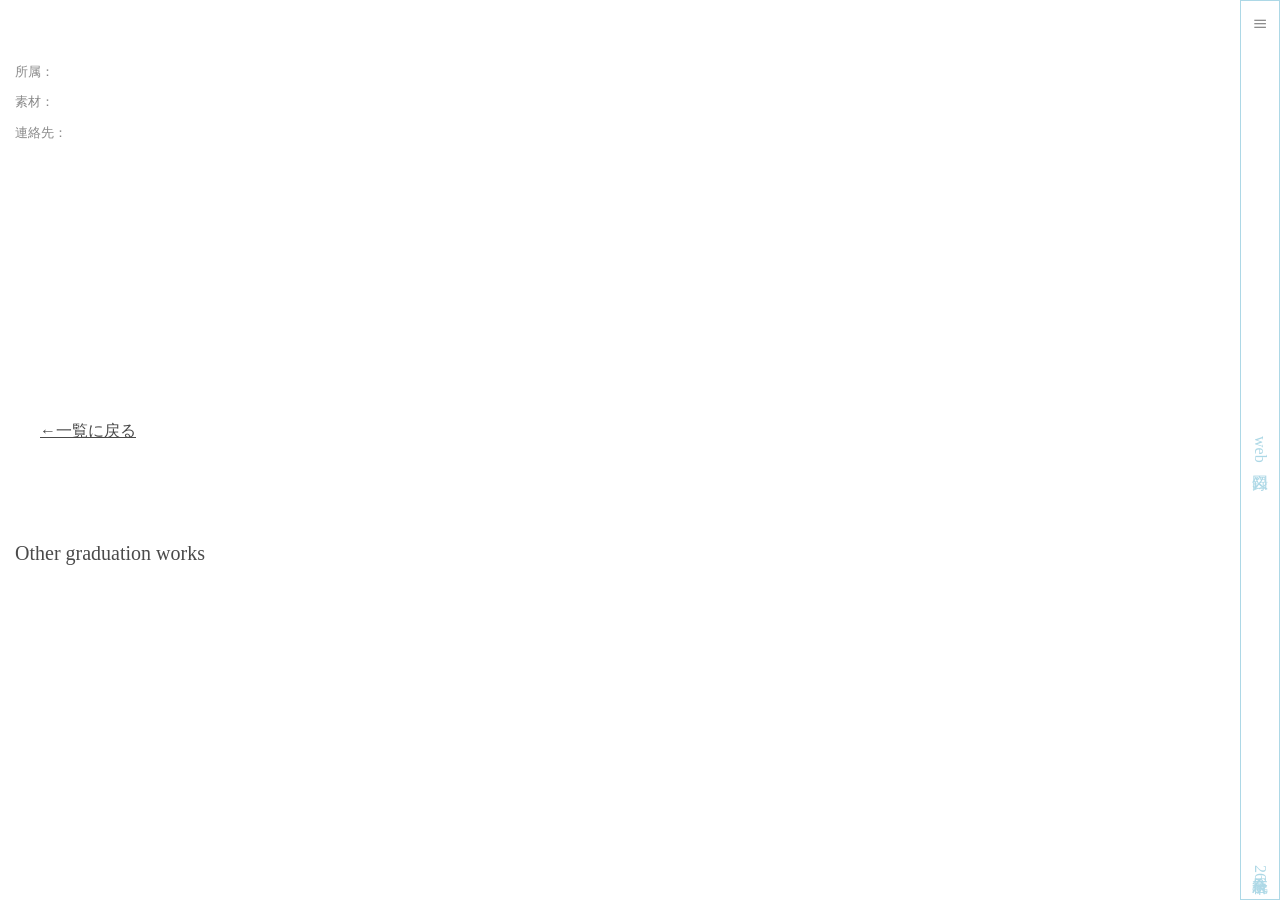
==== work.html @ fc5535fb "update after3/24meeting" ====
<!DOCTYPE html>
<html lang="ja">
<head>
    <meta charset="UTF-8">
    <meta name="viewport" content="width=device-width, initial-scale=1.0">
    <title>Prototype / each work / 統合デザイン学科卒業・修了制作展2026 / web図録</title>
    <link rel="stylesheet" href="common.css">
    <link rel="stylesheet" href="work.css">


</head>

<body>


<!---->

<div class="app-container">
  <main class="main-window">
    <div class="content-wrapper">
    <div id="main-visual" class="full-width-image"></div>

    <section class="work-info-block">
      <div id="work-title"></div>
      <div id="work-designer"></div>
      
      <div id="work-concept"></div>
      
      <div class="meta-info">
        <div class="meta-row">
          <span class="meta-label">所属：</span>
          <span id="work-project" class="meta-content"></span>
        </div>
  
        <div class="meta-row">
          <span class="meta-label">素材：</span>
          <span id="work-materials" class="meta-content"></span>
        </div>

        <div id="work-contact-area" class="meta-row">
          <span class="meta-label">連絡先：</span>
          <span id="work-contact" class="meta-content"></span>
        </div>
      </div>
    </section>

    <div id="sub-images" class="sub-image-list"></div>
  </div>

  <div style="height: 200px;"></div>

  <div class="return-to-Top"><a href="index.html">←一覧に戻る</a></div>

  <div style="height: 100px;"></div>

  <section class="recommend-section">
    <div class="recommend-list-title">Other graduation works</div>
    <div id="recommend-list" class="work-grid"></div>
  </section>

  

        <div style="height: 400px;"></div> <!--（スクロール確認用のダミー余白）-->

  </main>




  

<nav class="side-bar" id="side-bar">
    <div class="fixed-labels">
      <div class="bar-icon"  id="menu-icon-toggle"><span>≡</span></div>
      <div class="bar-mid"><span class="vertical-text">web図録</span></div>
      <div class="bar-low"><span class="vertical-text">統合卒展26</span></div>
    </div>


<!--左揃えしたいグループを一塊=wrapperにしていき、その中で左揃えにする-->
  <div class="menu-content" id="menu-content">
      <div class="menu-links-wrapper">
        <div class="menu-links">
          <div><a href="index.html" class="linktoTop">web図録トップ</a></div>
          <div><a class="linktoCredit">クレジット</a></div>
          <div><a href="https://integrated.jp/gw26/" class="linktoExhibitionsite">当日のサイト</a></div>
          <div class="sns-links">
            <span><a href="https://www.instagram.com/integrated_gw">Instagram</a></span>
            <span><a href="https://x.com/integrated_gw">X</a></span>
          </div>
        </div>
      </div>

    <div class="exhibition-title">
      <div class="title-jp">
        多摩美術大学<br>
        統合デザイン学科<br>
        卒業・修了制作展 2026
      </div>
      <div class="title-en">
        Tama Art University<br>
        Department of Integrated Design<br>
        Graduation Show 2026
      </div>
    </div>

  <p class="gimmick-info">（つぶつぶをクリックしてみてください。）</p>
  </div>

</nav>



</div>



<script src="common.js"></script>
<script src="work.js"></script>

</body>

</html>
---- common.css ----
html, body {
  width: 100%;
  height: 100%;
  margin: 0;
  padding: 0;
  overflow-x: hidden; /* 横方向のはみ出しを隠す */
  /*position: fixed;*/    /* iPhoneでの「引っ張り更新」などの余計な動きを止める（任意） */
  font-family: "Times","Yu Gothic","游ゴシック",serif;
}


/* 画面全体の器 */
.app-container {
  display: flex;         /* 横並びにする */
  width: 100vw;          /* 画面の横幅いっぱい */
  height: 100vh;         /* 画面の縦幅いっぱい（ここが重要！） */
  overflow: hidden;      /* 画面全体がガタガタ動くのを防ぐ */
}

/* 左側のメイン窓 */
.main-window {
  position: relative;
  padding-top: 0;
  margin-top: 0;
  /*width: calc(100vw - 40px); /*サイドバーの幅を変えたらここも買えること*/
  flex: 1; /* 残りの幅を全て使用する指示 */
  height: 100%;          /* 親（container）と同じ高さにする */
  overflow-y: auto;      /* 中身が溢れたら、この窓の中だけでスクロールさせる */
  overflow-x: hidden;
  z-index: 1;         /* サイドバーより低い数字 */
  -webkit-overflow-scrolling: touch; /* iPhoneでヌルヌル動かすための設定 */
  background-color: #fff;

  /* --- スクロールバーを隠す設定 --- */
  -ms-overflow-style: none;    /* IE, Edge用 */
  scrollbar-width: none;       /* Firefox用 */
}

/* Chrome, Safari, iPhone用 */
.main-window::-webkit-scrollbar {
  display: none;
}




/* メインコンテンツ：バーの幅(40px)分だけ右を空ける */
.sidebar-underrayer{
  padding-right: 40px; 
  box-sizing: border-box;
}

/* 右側のサイドバー */
/* 3/24を受けて、サイドバーについて、メニューを開いていない時はサイドバーのエリア越しに背後をスクロールできるようにする */
.side-bar {
  width: 40px;
  height: 100dvh;  /* safariでは下にあるUIで文字が隠れたりするので、動的ビューポートの高さ(dynamic viewport height)を指定 */
  right: 0;
  top: 0;
  background-color: transparent;
  box-shadow: none;
  /*flex-shrink: 0;        /* 画面が狭くなってもバーが潰れないようにする */

  cursor: pointer;
  position: fixed;
  display: flex;
  align-items: center;
  justify-content: center;
  z-index: 700;

  pointer-events: none; /* サイドバーの初期状態を、指が通り抜ける設定にするため、autoではなくnoneへ */
  touch-action: none; /* このエリアでのスクロールをブラウザに無視させる */

  box-sizing: border-box; /* paddingを幅に含める */
  padding: 20px;
  /*transition: width 0.4s ease;*/
}
.side-bar.is-open {
  width: 100vw;
  background-color: #fff;
  box-shadow: inset 0 0 0 3px #add8e6;
  padding-right: 40px; /* 右側のバーの幅分、内側に押し戻す */
  pointer-events: auto; /* 開いているときは操作可能にするため追加 */
  overflow-y: auto;
}
.side-bar.is-open .fixed-labels {
  background-color: transparent;
  box-shadow: none;
}

/* 縦書きテキスト */
.vertical-text {
  writing-mode: vertical-rl;
  color: #add8e6;
  font-family: "Times","Yu Mincho","游明朝体",serif;
  white-space: nowrap;   /* 改行を防ぐ */

  /* spanを「箱」として認識させ、中の文字を中央へ */
  display: inline-flex;
  align-items: center;
  justify-content: center;
  
  line-height: 1.2em;
  text-align: center;
  margin: 0;
  padding: 0;
  width: 1em;
  margin: 0 0 0 0;

  /* 閉じていても、文字やアイコンは触れるようにする */
  pointer-events: auto;
  touch-action: auto;
  cursor: pointer;
}
.fixed-labels{
  position: absolute;
  top: 0;
  right: 0;
  width: 40px;
  height: 100%;
  z-index: 20;

  display: flex;
  flex-direction: column; /*中身を縦に並べる*/
  justify-content: space-between; /*最初と最後を端っこに配置し、残りをその中央に配置=上中下に均等にばらけさせる*/
  align-items: center; /*横方向(幅の中央)に揃える*/
  box-sizing: border-box;
  pointer-events: none;
  padding: 10px 0 calc(15px + env(safe-area-inset-bottom)) 0;

  box-shadow: inset 0 0 0 1px #add8e6;  /* イラレの「線の位置：内側」と同じ挙動。4つ目の数値は線の広がりを指定 */
  background-color: #fff; /* 閉じている時の白い帯 */
}
/* メニュー画面の時のみ、サイドバー横幅分を引くのではなく画面全体を用いて文字情報を配置 */
/* flexboxは、どれかを基準にして他を順番に選ぶというときに使いやすい 
menu-contentが上端からどのくらいとか、SNSリンクとタイトルの間の距離はこのくらいとか指定してないのに空いているとき、flexboxの自動計算で決まっている。
align-itemsは左右、justfy-contentが上下*/
.menu-content {
  display: none;
  flex-direction: column;
  align-items: center;    /* 基本は全体を中央に寄せる */
  justify-content: center;
  
  width: 100vw; /*画面全体を使用に変更*/ /*calc(100% - 40px); /* 右側の40px（バーの文字分）を除いたエリアで中央に */
  height: 100vh;
  pointer-events: auto;
  font-family: "Times","Yu Gothic","游ゴシック",serif;
  box-sizing: border-box;
  position: relative;
  /*color: #0787ff; /* color: #4b4b4b; */
}
/* 開いた時だけ中身を出す */
.side-bar.is-open .menu-content {
  display: flex;
  flex-direction: column;
}
#menu-icon-toggle{
  color: #888;
  font-size: 25px;
  pointer-events: auto;
  cursor: pointer;
  z-index: 20;
  /*padding: 1px 0 0 0;*/

  /* 閉じていても、文字やアイコンは触れるようにする */
  pointer-events: auto;
  cursor: pointer;
  touch-action: auto;
}





.menu-links {
  display: flex;
  flex-direction: column;
  align-items: flex-start; /* 塊の中では左揃え */
  width: fit-content;      /* 中身の幅に合わせる */
  margin-bottom: 50px;     /* 下の展示和英タイトルとの余白 */
  line-height: 40px;
}
.menu-links a {
  text-decoration: under-line;
  color: #4a4a4a;
  text-align: left;
}
.menu-links-wrapper {
  display: flex;
  flex-direction: column;
  align-items: flex-start; /* ブロックの中のみ左揃え */
  width: fit-content;      /* 中身の幅に合わせる */
  margin-bottom: 80px;
}
.sns-links {
  display: flex;
  font-family: "Times";
  margin-top: 30px;
  gap: 30px;
  color: #4a4a4a;
}

.exhibition-title {
  display: flex;
  flex-direction: row;
  justify-content: center;
  align-items: flex-start;
  width: 100%;
  font-size: 12px;
  line-height: 1.5;
  white-space: nowrap;
  color: #4a4a4a; /* color: #4b4b4b;#0787ff; */
}
.title-jp{
  text-align: left;       /* ブロック内は左揃え */
  margin-right: 30px;     /* 和英タイトルの間の距離 */
}
.title-en {
  text-align: left;
}

.gimmick-info {
  position: absolute;
  bottom: max(70px, env(safe-area-inset-bottom));  left: 50%;
  transform: translateX(-50%);

  text-align: center;
  font-size: 12px;
  color: #888;
  width: 100%;
  white-space: nowrap;
}




/* iPhoneのタップハイライトを消す */
* {
  -webkit-tap-highlight-color: transparent;
}





/* 追加：各ブロック（タグ・題字・作品）を包む袋 */
.content-wrapper {
  display: flex;
  flex-direction: column; /* 中身を縦に並べる */
  align-items: flex-start; /* 中身を左寄せにする */
  width: 100%;
  padding-right: 40px;
  box-sizing: border-box; /* パディングを幅に含める */
}









/* 作品一覧用 */

/* 作品ひとつひとつの塊 */
.work-item {
  width: 100%;
  margin-bottom: 20px; /* 作品同士の縦の間隔 */
}

/* サムネイル画像 */
.work-thumbnail img {
  width: 100%;
  height: auto;
  display: block;
  /* 画像の下に隙間ができないように */
}

/* 作品名と作者名のエリア */
.work-info {
  margin-top: 7px; /* 作品名と画像の間を詰めたい場合はここ */
  display: flex;
  gap: 20px; /* 作品名と作者名の間の隙間 */
  font-size: 14px;
  color: #4a4a4a;
  padding: 0 5px; /* 少しだけ内側に寄せる */
  font-family: "Yu Gothic","游ゴシック",sans-serif;
}

.work-designer {
  color: #4a4a4a;
}

/* 画像が読み込まれるまでの背景（オプション） */
.work-thumbnail {
  background-color: #f9f9f9;
}





/* リンクの初期デザインを打ち消す */
.work-item-link {
  text-decoration: none; /* 下線を消す */
  color: inherit;        /* 文字色を親要素(黒)から引き継ぐ */
  display: block;        /* ブロック全体をクリック可能にする */
  width: 100%;
}

/* iPhoneでタップした時に少し反応させる（任意） */
.work-item-link:active {
  opacity: 0.7;
}
---- work.css ----
/* 画像は左右余白なし */
.full-width-image img,
.sub-image-item img {
  width: 100%;
  display: block;
  height: auto;
}

/* 文字情報ブロックだけ左右に余白 */
.work-info-block {
  padding: 0 15px;
}

#work-title{
    font-family: "Times","游明朝体","Yu Mincho",sans-serif;
    font-size: 25px;
    color: #4a4a4a;
    margin-top: 20px;
}
#work-designer{
    font-family: "Yu Gothic","游ゴシック",sans-serif;
    font-size: 17px;
    color: #4a4a4a;
    margin: 10px 0 60px 0;
}
#work-concept{
    font-family: "Yu Gothic","游ゴシック",sans-serif;
    color: #4a4a4a;
    font-size: 13px;
    margin-top: 0px;
    line-height: 1.8;
    /*font-size: 0.95rem;*/
    white-space: pre-wrap; /* 改行を反映させる */
}
.meta-info {
  font-family: "Yu Gothic","游ゴシック",sans-serif;
  display: flex;
  flex-direction: column; /* 項目を縦に並べる */
  margin: 30px 0 70px 0;
  font-size: 13px;
  line-height: 1.8;
  color: #888;
}
#work-contact a {
  color: inherit; /* 親要素（黒など）の文字色を引き継ぐ */
  text-decoration: underline; /* アンダーラインはつける */
}
/* 訪問済み（紫）やホバー時の色変化を無効化 */
#work-contact a:visited {
  color: inherit;
}

/* 各行の設定 */
.meta-row {
  display: flex;
  align-items: flex-start; /* 上揃え */
  margin-bottom: 7px;      /* 行間の微調整 */
}

/* 「素材：」などのラベル部分 */
.meta-label {
  flex-shrink: 0;   /* ラベルが横に潰れないように固定 */
  /*width: 5em;       /* これをつけると、：以降の項目の最初が全部の項目で揃う*/
  white-space: nowrap;
}

/* 内容部分（改行されてもラベルの下に回り込まない） */
.meta-content {
  flex-grow: 1;
  word-break: break-all; /* 長い単語でも枠内で改行させる */
}

#work-contact a {
  color: inherit;
  text-decoration: underline;
}






/* サブ画像同士の間隔 */
.sub-image-list {
  display: flex;
  flex-direction: column;
  gap: 20px; /* 画像と画像の隙間 */
}

/* 動画・画像のラッパー */
.content-item {
  width: 100%;
}

/* 動画（iframe）のレスポンシブ対応 */
.video-item iframe {
  width: 100%;
  aspect-ratio: 16 / 9;
  border: none;
  display: block;
}

/* 画像の微調整（既存のものを整理） */
.sub-image-item img {
  width: 100%;
  display: block;
  height: auto;
}






.return-to-Top, .recommend-list-title{
  font-family: "Times","Yu Gothic","游ゴシック";
  color: #4a4a4a;
}
.return-to-Top{
  padding: 0 40px;
}
.return-to-Top a{
  color:#4a4a4a;
}
.recommend-list-title{
  margin-bottom: 30px;
  padding: 0 15px;
  font-size: 20px;
}


/* レコメンドで、作者名の右にできるレコメンド理由 */
/* レコメンド理由のエリア */
.rec-reason{
  margin-top: 4px;   /* 作者名との間隔 */
  font-size: 13px;   /* かなり小さめにして補足情報感を出す */
  color: #888;       /* 作者名(#666)よりさらに薄いグレー */
}

/* 作品ごとの間(一覧とは距離を変えている) */
.work-grid {
  display: flex;
  flex-direction: column;
  gap: 10px;
  font-family: "Yu Gothic","游ゴシック",sans-serif;
}
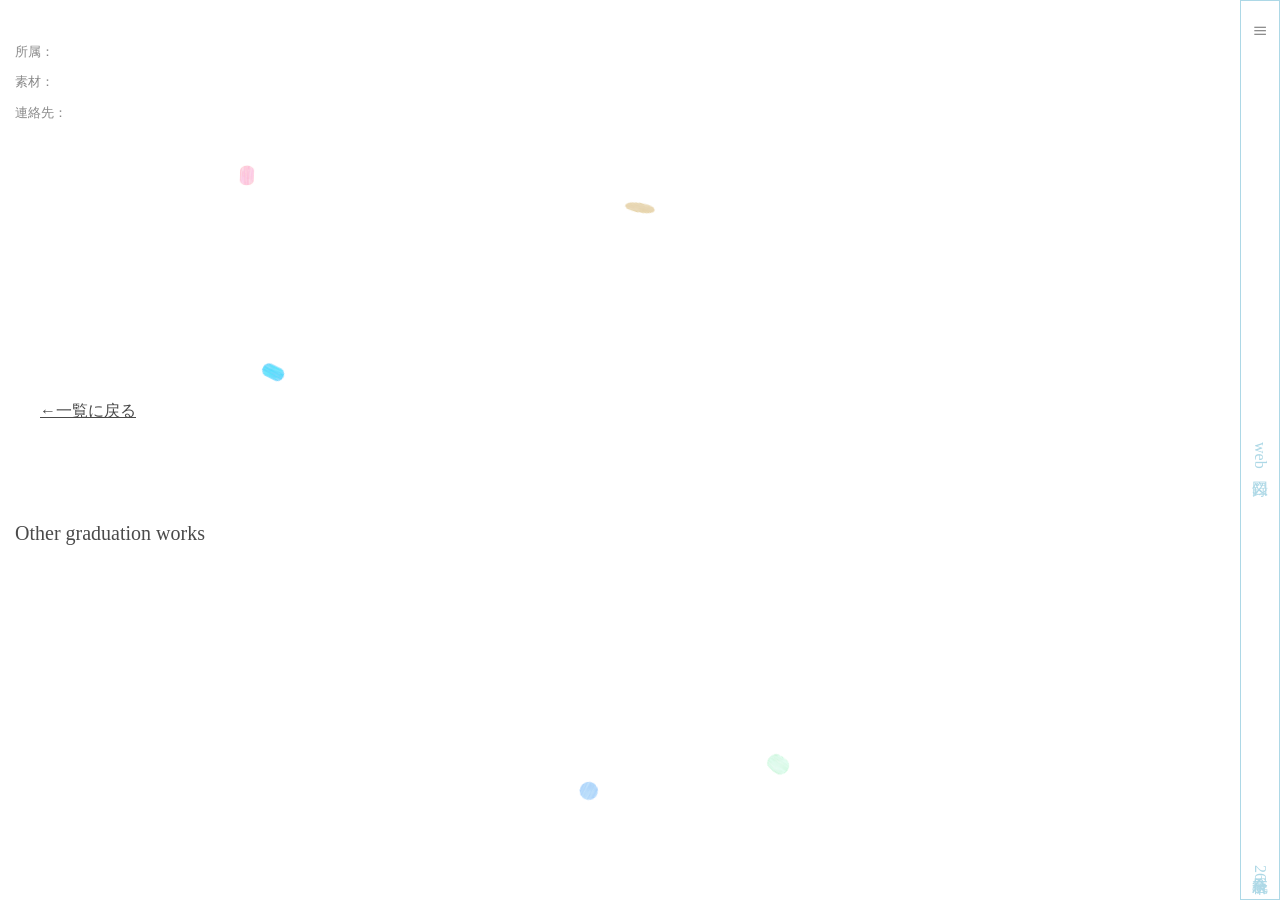
==== commit 5f9a87e3: "つぶつぶクリックギミックの追加をしました！" ====
--- a/work.html
+++ b/work.html
@@ -6,6 +6,7 @@
     <title>Prototype / each work / 統合デザイン学科卒業・修了制作展2026 / web図録</title>
     <link rel="stylesheet" href="common.css">
     <link rel="stylesheet" href="work.css">
+    <link rel="stylesheet" href="tubu-float.css">
 
 
 </head>
@@ -45,7 +46,7 @@
     </section>
 
     <div id="sub-images" class="sub-image-list"></div>
-  </div>
+
 
   <div style="height: 200px;"></div>
 
@@ -58,10 +59,13 @@
     <div id="recommend-list" class="work-grid"></div>
   </section>
 
+
+  <div style="height: 400px;"></div> <!--（スクロール確認用のダミー余白）-->
+
+  </div>
   
 
-        <div style="height: 400px;"></div> <!--（スクロール確認用のダミー余白）-->
-
+  
   </main>
 
 
@@ -73,7 +77,7 @@
     <div class="fixed-labels">
       <div class="bar-icon"  id="menu-icon-toggle"><span>≡</span></div>
       <div class="bar-mid"><span class="vertical-text">web図録</span></div>
-      <div class="bar-low"><span class="vertical-text">統合卒展26</span></div>
+      <div class="bar-low"><a href="index.html" class="vertical-text link-to-Top"><span class="vertical-text">統合卒展26</span></a></div>
     </div>
 
 
@@ -115,8 +119,11 @@
 
 
 
+<div id="tubu-stage" aria-hidden="true"></div>
+
 <script src="common.js"></script>
 <script src="work.js"></script>
+<script src="tubu-float.js"></script>
 
 </body>
 
--- a/common.css
+++ b/common.css
@@ -7,7 +7,7 @@
   padding: 0;
   overflow-x: hidden; /* 横方向のはみ出しを隠す */
   /*position: fixed;*/    /* iPhoneでの「引っ張り更新」などの余計な動きを止める（任意） */
-  font-family: "Times","Yu Gothic","游ゴシック",serif;
+  font-family: "Times","Times New Roman","游ゴシック","游ゴシック体","Yu Gothic","YuGothic",serif;
 }
 
 
@@ -46,11 +46,6 @@
 
 
 
-/* メインコンテンツ：バーの幅(40px)分だけ右を空ける */
-.sidebar-underrayer{
-  padding-right: 40px; 
-  box-sizing: border-box;
-}
 
 /* 右側のサイドバー */
 /* 3/24を受けて、サイドバーについて、メニューを開いていない時はサイドバーのエリア越しに背後をスクロールできるようにする */
@@ -63,7 +58,6 @@
   box-shadow: none;
   /*flex-shrink: 0;        /* 画面が狭くなってもバーが潰れないようにする */
 
-  cursor: pointer;
   position: fixed;
   display: flex;
   align-items: center;
@@ -74,14 +68,13 @@
   touch-action: none; /* このエリアでのスクロールをブラウザに無視させる */
 
   box-sizing: border-box; /* paddingを幅に含める */
-  padding: 20px;
   /*transition: width 0.4s ease;*/
 }
 .side-bar.is-open {
   width: 100vw;
   background-color: #fff;
   box-shadow: inset 0 0 0 3px #add8e6;
-  padding-right: 40px; /* 右側のバーの幅分、内側に押し戻す */
+  /*padding-right: 40px; /* 右側のバーの幅分、内側に押し戻す */
   pointer-events: auto; /* 開いているときは操作可能にするため追加 */
   overflow-y: auto;
 }
@@ -94,7 +87,7 @@
 .vertical-text {
   writing-mode: vertical-rl;
   color: #add8e6;
-  font-family: "Times","Yu Mincho","游明朝体",serif;
+  font-family: "Times","Times New Roman","游明朝体","游明朝","Yu Mincho","YuMincho",serif;
   white-space: nowrap;   /* 改行を防ぐ */
 
   /* spanを「箱」として認識させ、中の文字を中央へ */
@@ -107,7 +100,8 @@
   margin: 0;
   padding: 0;
   width: 1em;
-  margin: 0 0 0 0;
+  margin: 0 0;
+  text-decoration: none;
 
   /* 閉じていても、文字やアイコンは触れるようにする */
   pointer-events: auto;
@@ -138,18 +132,19 @@
 menu-contentが上端からどのくらいとか、SNSリンクとタイトルの間の距離はこのくらいとか指定してないのに空いているとき、flexboxの自動計算で決まっている。
 align-itemsは左右、justfy-contentが上下*/
 .menu-content {
+  width: 100vw; /*画面全体を使用に変更*/ /*calc(100% - 40px); /* 右側の40px（バーの文字分）を除いたエリアで中央に */
+  height: 100dvh;
+  
   display: none;
   flex-direction: column;
   align-items: center;    /* 基本は全体を中央に寄せる */
   justify-content: center;
   
-  width: 100vw; /*画面全体を使用に変更*/ /*calc(100% - 40px); /* 右側の40px（バーの文字分）を除いたエリアで中央に */
-  height: 100vh;
   pointer-events: auto;
-  font-family: "Times","Yu Gothic","游ゴシック",serif;
+  font-family: "Times","Times New Roman","游ゴシック","游ゴシック体","Yu Gothic","YuGothic",sans-serif;
   box-sizing: border-box;
   position: relative;
-  /*color: #0787ff; /* color: #4b4b4b; */
+  padding: 0 40px; /* 左右に40pxずつのマージンを設けて中央揃えを維持し、右端の固定テキストとの衝突を回避 */
 }
 /* 開いた時だけ中身を出す */
 .side-bar.is-open .menu-content {
@@ -159,17 +154,35 @@
 #menu-icon-toggle{
   color: #888;
   font-size: 25px;
-  pointer-events: auto;
-  cursor: pointer;
-  z-index: 20;
-  /*padding: 1px 0 0 0;*/
+  z-index: 900;
+  position: relative;
 
   /* 閉じていても、文字やアイコンは触れるようにする */
   pointer-events: auto;
   cursor: pointer;
   touch-action: auto;
-}
-
+
+  display: flex;           /* 中の ≡ や × を中央に寄せる */
+  align-items: center;     /* 垂直方向中央 */
+  justify-content: center; /* 水平方向中央 */
+
+  width: 40px;             /* バーの幅に合わせる */
+  height: 40px;            /* ≡,×ともに40pxの中に収める */
+  
+  font-size: 25px;         /* 記号の大きさ */
+  line-height: 1;          /* 行間の影響を排除 */
+}
+/* 下2つはサイドバー内の統合卒展26というトップへのリンクに関するもの */
+.link-to-top {
+  text-decoration: none;
+  color: #add8e6; /* 他の文字と色を合わせる */
+  display: block;
+  width: 100%;
+  height: 100%;
+}
+.link-to-top:hover {
+  opacity: 0.7;
+}
 
 
 
@@ -181,6 +194,7 @@
   width: fit-content;      /* 中身の幅に合わせる */
   margin-bottom: 50px;     /* 下の展示和英タイトルとの余白 */
   line-height: 40px;
+  font-family: "Times","Times New Roman","游明朝体","游明朝","Yu Mincho","YuMincho",serif;
 }
 .menu-links a {
   text-decoration: under-line;
@@ -196,7 +210,7 @@
 }
 .sns-links {
   display: flex;
-  font-family: "Times";
+  font-family: "Times","Times New Roman";
   margin-top: 30px;
   gap: 30px;
   color: #4a4a4a;
@@ -281,18 +295,16 @@
 
 /* 作品名と作者名のエリア */
 .work-info {
-  margin-top: 7px; /* 作品名と画像の間を詰めたい場合はここ */
+  margin-top: 7px; /* 作品名と画像の間の距離 */
+  margin-left: 4px;
   display: flex;
   gap: 20px; /* 作品名と作者名の間の隙間 */
   font-size: 14px;
   color: #4a4a4a;
   padding: 0 5px; /* 少しだけ内側に寄せる */
-  font-family: "Yu Gothic","游ゴシック",sans-serif;
-}
-
-.work-designer {
-  color: #4a4a4a;
-}
+  font-family: "游ゴシック","游ゴシック体","Yu Gothic","YuGothic",sans-serif;
+}
+
 
 /* 画像が読み込まれるまでの背景（オプション） */
 .work-thumbnail {
--- a/work.css
+++ b/work.css
@@ -12,31 +12,32 @@
 }
 
 #work-title{
-    font-family: "Times","游明朝体","Yu Mincho",sans-serif;
+    font-family: "Times","Times New Roman","游明朝体","游明朝","Yu Mincho","YuMincho",serif;
     font-size: 25px;
     color: #4a4a4a;
     margin-top: 20px;
 }
 #work-designer{
-    font-family: "Yu Gothic","游ゴシック",sans-serif;
+    font-family: "游ゴシック","游ゴシック体","Yu Gothic","YuGothic",sans-serif;
     font-size: 17px;
     color: #4a4a4a;
-    margin: 10px 0 60px 0;
+    margin: 10px 0 40px 0;
 }
 #work-concept{
-    font-family: "Yu Gothic","游ゴシック",sans-serif;
+    font-family: "游ゴシック","游ゴシック体","Yu Gothic","YuGothic",sans-serif;
     color: #4a4a4a;
     font-size: 13px;
     margin-top: 0px;
     line-height: 1.8;
     /*font-size: 0.95rem;*/
     white-space: pre-wrap; /* 改行を反映させる */
+    max-width: 270px;     /* 箱組みのために横幅制限 */
 }
 .meta-info {
-  font-family: "Yu Gothic","游ゴシック",sans-serif;
+  font-family: "游ゴシック","游ゴシック体","Yu Gothic","YuGothic",sans-serif;
   display: flex;
   flex-direction: column; /* 項目を縦に並べる */
-  margin: 30px 0 70px 0;
+  margin: 20px 0 70px 0;
   font-size: 13px;
   line-height: 1.8;
   color: #888;
@@ -75,6 +76,17 @@
   text-decoration: underline;
 }
 
+/* 所属と素材名のハッシュタグのcss */
+.tag-link {
+  color: #888;
+  text-decoration: none;
+  display: inline-block;
+}
+.tag-link:hover {
+  text-decoration: underline;
+  color: magenta;
+  opacity: 0.8;
+}
 
 
 
@@ -113,7 +125,7 @@
 
 
 .return-to-Top, .recommend-list-title{
-  font-family: "Times","Yu Gothic","游ゴシック";
+  font-family: "Times","Times New Roman","游ゴシック","游ゴシック体","Yu Gothic","YuGothic";
   color: #4a4a4a;
 }
 .return-to-Top{
@@ -142,7 +154,7 @@
   display: flex;
   flex-direction: column;
   gap: 10px;
-  font-family: "Yu Gothic","游ゴシック",sans-serif;
+  font-family: "游ゴシック","游ゴシック体","Yu Gothic","YuGothic",sans-serif;
 }
 
 
--- a/tubu-float.css
+++ b/tubu-float.css
@@ -0,0 +1,78 @@
+#tubu-stage {
+  position: fixed;
+  inset: 0;
+  overflow: hidden;
+  pointer-events: none;
+  /* デフォルトはメニューより下 */
+  z-index: 0;
+}
+
+#tubu-stage.menu-open {
+  /* メニューが開いた時だけ手前に表示 */
+  z-index: 720;
+}
+
+/* 通常時は粒が「画像等の後ろ」になるように、main-windowの背景を透過して下に描画できる状態にする */
+html,
+body {
+  background-color: #fff;
+}
+
+.main-window {
+  background-color: transparent;
+}
+
+.tubu-floater {
+  position: absolute;
+  width: 30px;
+  height: 30px;
+  user-select: none;
+  cursor: pointer;
+  will-change: left, top, transform, filter;
+  transform: rotate(var(--rot));
+  /* クリックはJSの座標判定で行う（メニューのクリック優先のため） */
+  pointer-events: none;
+}
+
+.tubu-floater img {
+  width: 100%;
+  height: 100%;
+  object-fit: contain;
+  display: block;
+  pointer-events: none;
+}
+
+@keyframes tubu-burst-out {
+  0% {
+    opacity: 0;
+    transform: translate(0, 0) scale(0.15) rotate(var(--rot));
+  }
+  65% {
+    opacity: 1;
+    transform: translate(var(--bx), var(--by)) scale(1.18) rotate(var(--rot));
+  }
+  100% {
+    opacity: 1;
+    transform: translate(var(--bx), var(--by)) scale(1) rotate(var(--rot));
+  }
+}
+
+@keyframes tubu-shimmer {
+  0% {
+    filter: brightness(1);
+  }
+  35% {
+    filter: brightness(2.4) saturate(0.25);
+  }
+  100% {
+    filter: brightness(1);
+  }
+}
+
+.tubu-floater.spawning {
+  animation: tubu-burst-out 0.45s cubic-bezier(0.22, 1, 0.36, 1) forwards;
+}
+
+.tubu-floater.shimmering {
+  animation: tubu-shimmer var(--shimmer-dur) ease-out forwards;
+}
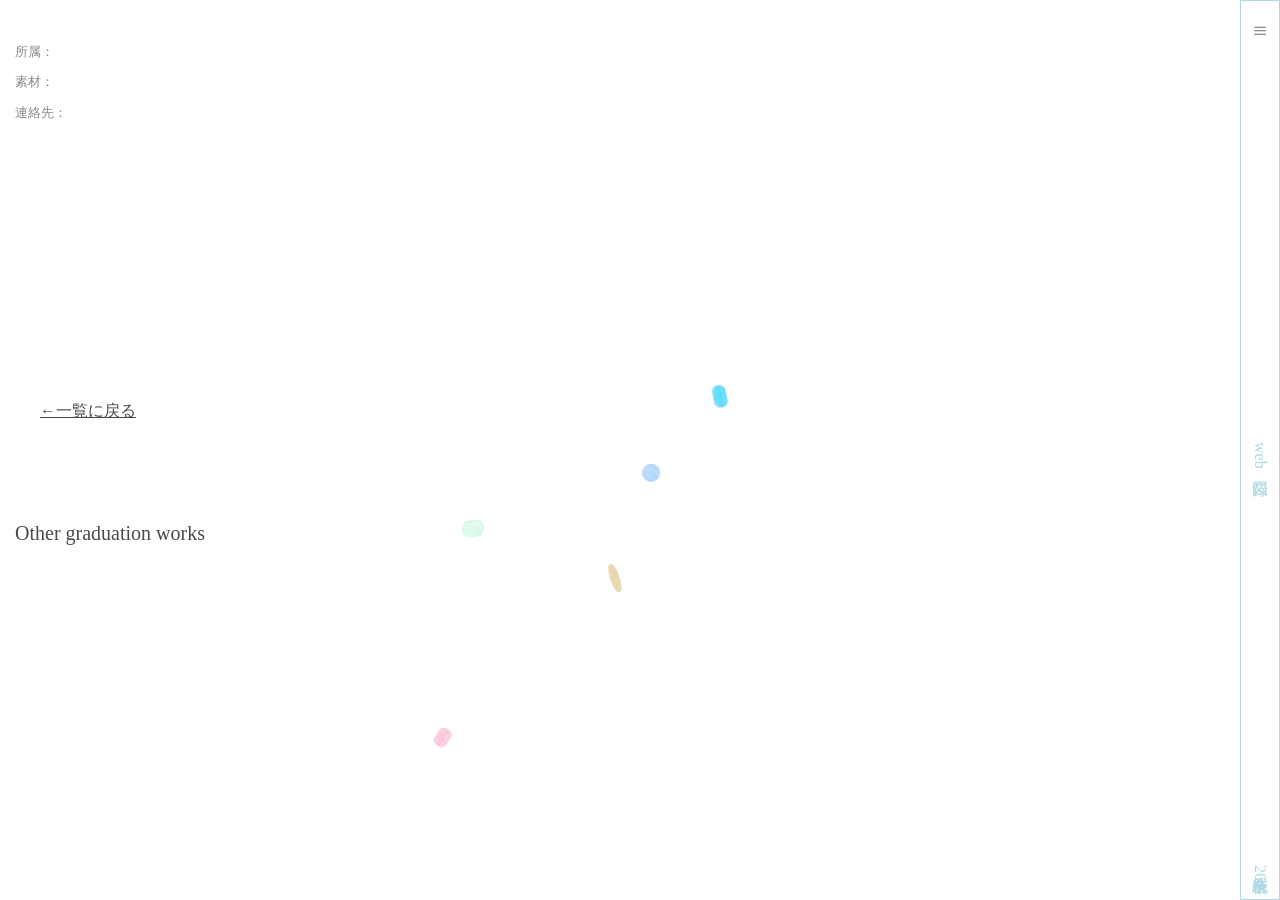
==== commit e48ddf69: "re:つぶつぶクリックギミックの追加をしました！ hubやvercelの設定の問題で反映できていなかったので再反映" ====
--- a/work.html
+++ b/work.html
@@ -127,4 +127,4 @@
 
 </body>
 
-</html>+</html>
--- a/tubu-float.css
+++ b/tubu-float.css
@@ -76,3 +76,5 @@
 .tubu-floater.shimmering {
   animation: tubu-shimmer var(--shimmer-dur) ease-out forwards;
 }
+
+
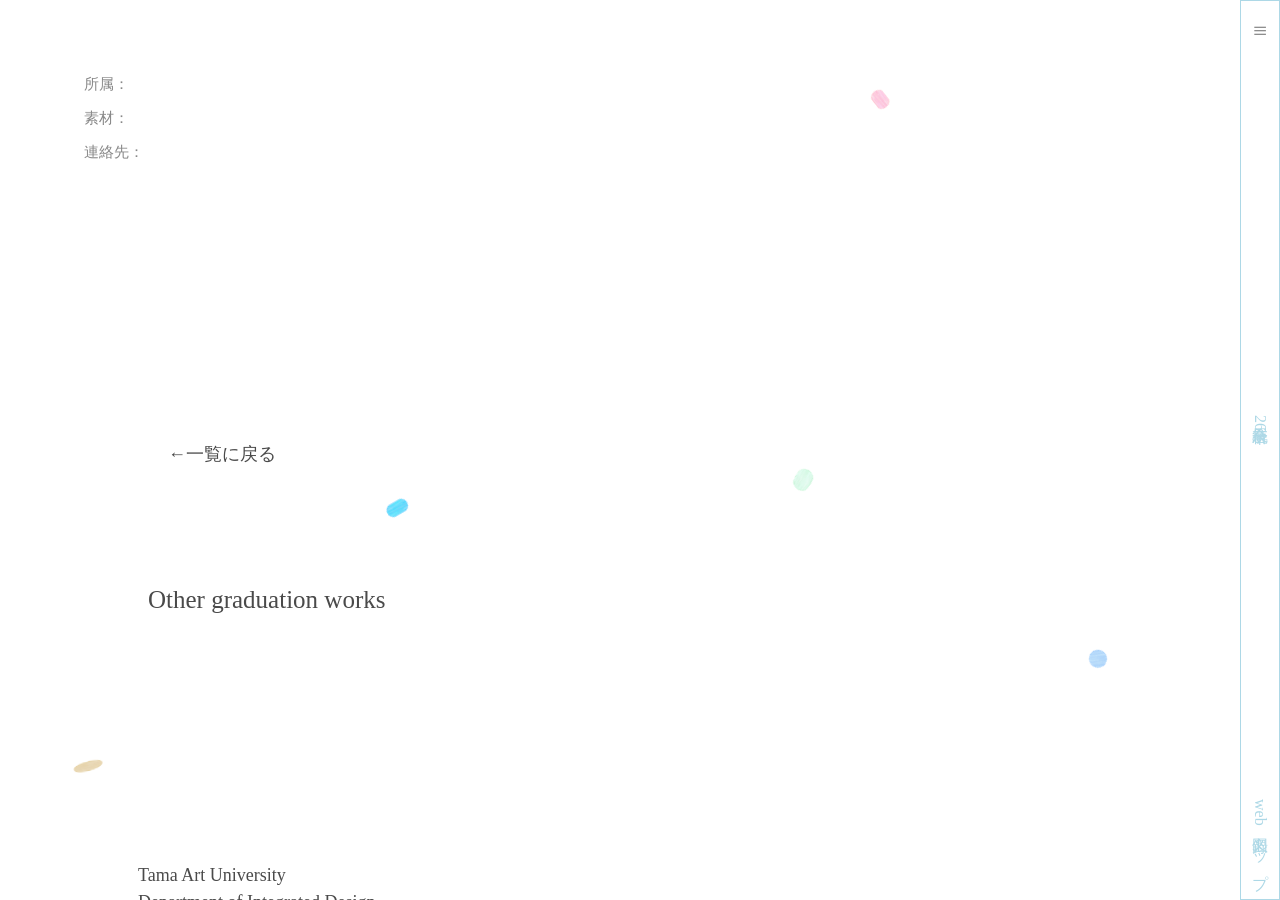
==== commit d852e860: "更新html&css&画像名" ====
--- a/work.html
+++ b/work.html
@@ -3,7 +3,7 @@
 <head>
     <meta charset="UTF-8">
     <meta name="viewport" content="width=device-width, initial-scale=1.0">
-    <title>Prototype / each work / 統合デザイン学科卒業・修了制作展2026 / web図録</title>
+    <title>work / 統合デザイン学科卒業・修了制作展2026 / web図録</title>
     <link rel="stylesheet" href="common.css">
     <link rel="stylesheet" href="work.css">
     <link rel="stylesheet" href="tubu-float.css">
@@ -18,57 +18,89 @@
 
 <div class="app-container">
   <main class="main-window">
-    <div class="content-wrapper">
-    <div id="main-visual" class="full-width-image"></div>
+    <div class="content-wrapper work-part">
 
-    <section class="work-info-block">
-      <div id="work-title"></div>
-      <div id="work-designer"></div>
+    <div class="work-part-grid">
+      <div id="main-visual" class="full-main-image"></div>
+
+      <section class="work-info-block">
+        <div id="work-title"></div>
+        <div id="work-designer"></div>
+        <div id="work-concept"></div>
       
-      <div id="work-concept"></div>
-      
-      <div class="meta-info">
-        <div class="meta-row">
-          <span class="meta-label">所属：</span>
-          <span id="work-project" class="meta-content"></span>
+        <div class="meta-info">
+          <div class="meta-row">
+            <span class="meta-label">所属：</span>
+            <span id="work-project" class="meta-content"></span>
+          </div>
+  
+          <div class="meta-row">
+            <span class="meta-label">素材：</span>
+            <span id="work-materials" class="meta-content"></span>
+          </div>
+
+          <div id="work-contact-area" class="meta-row">
+            <span class="meta-label">連絡先：</span>
+            <span id="work-contact" class="meta-content"></span>
+          </div>
         </div>
-  
-        <div class="meta-row">
-          <span class="meta-label">素材：</span>
-          <span id="work-materials" class="meta-content"></span>
-        </div>
+      </section>
 
-        <div id="work-contact-area" class="meta-row">
-          <span class="meta-label">連絡先：</span>
-          <span id="work-contact" class="meta-content"></span>
-        </div>
-      </div>
+      <div id="sub-images" class="sub-image-list"></div>
+
+    </div>
+
+    <div style="height: 200px;"></div>
+    
+
+  </div>
+
+
+  <div class="content-wrapper recommend-part">
+      <div class="return-to-Top"><a href="index.html">←一覧に戻る</a></div>
+      <div style="height: 120px;"></div>
+    <section class="recommend-section">
+      <div class="recommend-list-title">Other graduation works</div>
+      <div id="recommend-list" class="work-grid for-recommend"></div>
     </section>
 
-    <div id="sub-images" class="sub-image-list"></div>
+  <div style="height: 200px;"></div> <!--（スクロール確認用のダミー余白）-->
 
 
-  <div style="height: 200px;"></div>
-
-  <div class="return-to-Top"><a href="index.html">←一覧に戻る</a></div>
-
-  <div style="height: 100px;"></div>
-
-  <section class="recommend-section">
-    <div class="recommend-list-title">Other graduation works</div>
-    <div id="recommend-list" class="work-grid"></div>
-  </section>
 
 
-  <div style="height: 400px;"></div> <!--（スクロール確認用のダミー余白）-->
+        <footer>
+        <div class="footer_content">
+
+        <p class="footer-text">
+          Tama Art University<br>
+          Department of Integrated Design<br>
+          Graduation Show 2026 / web catalog
+        </p>
+
+        <div class="footer-bottom">
+          <div class="footer-logos">
+            <a href="https://www.tamabi.ac.jp/">
+              <img src="./images/logo/univlogo4x.webp" alt="Tama Art University" class="footer-logo">
+            </a>
+            <a href="https://integrated.jp/" target="_blank">
+              <img src="./images/logo/departmentlogo4x.webp" alt="TOGO" class="footer-logo">
+            </a>
+          </div>
+
+        <p id="copyright">
+          Copyright 2026 Tama Art University<br>
+          Department of Integrated Design Graduation Show 2026
+        </p>
+        </div>
+        </div>
+      </footer>
+
 
   </div>
   
 
-  
   </main>
-
-
 
 
   
@@ -76,9 +108,11 @@
 <nav class="side-bar" id="side-bar">
     <div class="fixed-labels">
       <div class="bar-icon"  id="menu-icon-toggle"><span>≡</span></div>
-      <div class="bar-mid"><span class="vertical-text">web図録</span></div>
-      <div class="bar-low"><a href="index.html" class="vertical-text link-to-Top"><span class="vertical-text">統合卒展26</span></a></div>
+      <div class="bar-mid"><span class="vertical-text">統合卒展26</span></div>
+      <div class="bar-low"><a href="index.html" class="vertical-text link-to-Top"><span class="vertical-text">web図録トップ</span></a></div>
     </div>
+<!--サイドバーの字は、前は真ん中がweb図録、下が統合卒展26だった-->
+
 
 
 <!--左揃えしたいグループを一塊=wrapperにしていき、その中で左揃えにする-->
@@ -87,10 +121,10 @@
         <div class="menu-links">
           <div><a href="index.html" class="linktoTop">web図録トップ</a></div>
           <div><a class="linktoCredit">クレジット</a></div>
-          <div><a href="https://integrated.jp/gw26/" class="linktoExhibitionsite">当日のサイト</a></div>
+          <div><a href="https://integrated.jp/gw26/" class="linktoExhibitionsite" target="_blank" rel="noopener noreferrer">当日のサイト</a></div>
           <div class="sns-links">
-            <span><a href="https://www.instagram.com/integrated_gw">Instagram</a></span>
-            <span><a href="https://x.com/integrated_gw">X</a></span>
+            <span><a href="https://www.instagram.com/integrated_gw" target="_blank" rel="noopener noreferrer">Instagram</a></span>
+            <span><a href="https://x.com/integrated_gw" target="_blank" rel="noopener noreferrer">X</a></span>
           </div>
         </div>
       </div>
--- a/common.css
+++ b/common.css
@@ -36,6 +36,10 @@
   /* --- スクロールバーを隠す設定 --- */
   -ms-overflow-style: none;    /* IE, Edge用 */
   scrollbar-width: none;       /* Firefox用 */
+
+  display: flex;
+  flex-direction: column;
+  align-items: stretch;
 }
 
 /* Chrome, Safari, iPhone用 */
@@ -77,6 +81,7 @@
   /*padding-right: 40px; /* 右側のバーの幅分、内側に押し戻す */
   pointer-events: auto; /* 開いているときは操作可能にするため追加 */
   overflow-y: auto;
+  font-family: "Times","Times New Roman","游明朝体","游明朝","Yu Mincho","YuMincho",serif;
 }
 .side-bar.is-open .fixed-labels {
   background-color: transparent;
@@ -134,17 +139,17 @@
 .menu-content {
   width: 100vw; /*画面全体を使用に変更*/ /*calc(100% - 40px); /* 右側の40px（バーの文字分）を除いたエリアで中央に */
   height: 100dvh;
+  padding-top: 22dvh; /* 画面の一番上からどのくらい下げるか */
   
   display: none;
   flex-direction: column;
-  align-items: center;    /* 基本は全体を中央に寄せる */
-  justify-content: center;
+  align-items: center;    /* 横軸では中央揃え */
+  justify-content: flex-start; /* 縦軸では中央揃えにしない */
   
   pointer-events: auto;
   font-family: "Times","Times New Roman","游ゴシック","游ゴシック体","Yu Gothic","YuGothic",sans-serif;
   box-sizing: border-box;
   position: relative;
-  padding: 0 40px; /* 左右に40pxずつのマージンを設けて中央揃えを維持し、右端の固定テキストとの衝突を回避 */
 }
 /* 開いた時だけ中身を出す */
 .side-bar.is-open .menu-content {
@@ -172,6 +177,8 @@
   font-size: 25px;         /* 記号の大きさ */
   line-height: 1;          /* 行間の影響を排除 */
 }
+
+
 /* 下2つはサイドバー内の統合卒展26というトップへのリンクに関するもの */
 .link-to-top {
   text-decoration: none;
@@ -184,30 +191,45 @@
   opacity: 0.7;
 }
 
+/* サイドバー下の卒展26のリンク当たり判定を広げる */
+.link-to-Top{
+  position: relative;
+}
+.link-to-Top::after{
+  content: "";
+  position:absolute;
+
+  /* 文字を中心に、上下左右に判定をどれくらい広げるか(透明なクッションをつける) */
+  top: -15px;    /* 上に20px広げる */
+  bottom: -15px; /* 下に15px広げる */
+  left: -10px;   /* 左に10px広げる（バーの外側へ） */
+  right: -10px;  /* 右に10px広げる（バーの内側へ） */
+  
+  /* このクッションも「リンクの一部」として指に反応させる */
+  pointer-events: auto;
+  cursor: pointer;
+  /*background-color: rgba(255, 0, 0, 0.3); z-index: -1; /* どこまでが当たり判定になっているか色付けて見れる */
+}
 
 
 
 .menu-links {
+  font-size: 16px;
   display: flex;
   flex-direction: column;
   align-items: flex-start; /* 塊の中では左揃え */
   width: fit-content;      /* 中身の幅に合わせる */
-  margin-bottom: 50px;     /* 下の展示和英タイトルとの余白 */
   line-height: 40px;
   font-family: "Times","Times New Roman","游明朝体","游明朝","Yu Mincho","YuMincho",serif;
+  white-space: nowrap;
 }
 .menu-links a {
-  text-decoration: under-line;
+  text-decoration: none;
   color: #4a4a4a;
   text-align: left;
-}
-.menu-links-wrapper {
-  display: flex;
-  flex-direction: column;
-  align-items: flex-start; /* ブロックの中のみ左揃え */
-  width: fit-content;      /* 中身の幅に合わせる */
-  margin-bottom: 80px;
-}
+  transition: color 0.3s ease;
+}
+
 .sns-links {
   display: flex;
   font-family: "Times","Times New Roman";
@@ -215,6 +237,14 @@
   gap: 30px;
   color: #4a4a4a;
 }
+.menu-links-wrapper {
+  display: flex;
+  flex-direction: column;
+  align-items: flex-start; /* ブロックの中のみ左揃え */
+  width: fit-content;      /* 中身の幅に合わせる */
+  margin: 0 auto 0 auto;  /* rightとleftでは左右中央に配置。bottomをタイトルとの距離を指定 */
+}
+
 
 .exhibition-title {
   display: flex;
@@ -224,8 +254,11 @@
   width: 100%;
   font-size: 12px;
   line-height: 1.5;
+  margin-top: auto;
+  margin-bottom: 12dvh;
   white-space: nowrap;
   color: #4a4a4a; /* color: #4b4b4b;#0787ff; */
+  font-family: "Times","Times New Roman","游明朝体","游明朝","Yu Mincho","YuMincho",serif;
 }
 .title-jp{
   text-align: left;       /* ブロック内は左揃え */
@@ -236,18 +269,17 @@
 }
 
 .gimmick-info {
-  position: absolute;
-  bottom: max(70px, env(safe-area-inset-bottom));  left: 50%;
-  transform: translateX(-50%);
+  position: relative;
+  margin-bottom: max(7dvh, env(safe-area-inset-bottom));
 
   text-align: center;
   font-size: 12px;
   color: #888;
   width: 100%;
   white-space: nowrap;
-}
-
-
+  font-family: "游明朝体","游明朝","Yu Mincho","YuMincho",serif;
+  pointer-events: none;
+}
 
 
 /* iPhoneのタップハイライトを消す */
@@ -259,26 +291,32 @@
 
 
 
-/* 追加：各ブロック（タグ・題字・作品）を包む袋 */
+/* 各ブロック（タグ・題字・作品）を包む袋 */
 .content-wrapper {
   display: flex;
   flex-direction: column; /* 中身を縦に並べる */
-  align-items: flex-start; /* 中身を左寄せにする */
-  width: 100%;
-  padding-right: 40px;
+  align-items: stretch;
+  width: 100%;
+  padding-right: 40px; /* サイドバー分の余白をとり、作品表示部分がバーの下に行かないようにする */
   box-sizing: border-box; /* パディングを幅に含める */
-}
-
-
-
-
-
-
-
-
+  position: relative;
+}
+
+
+
+
+
+
+
+/* 作品一覧　トップの一覧と個別ページのレコメンドで共通使用 */
+.work-grid {
+  display: grid;
+  gap: 30px;
+  font-family: "游ゴシック","游ゴシック体","Yu Gothic","YuGothic",sans-serif;
+  box-sizing: border-box;
+}
 
 /* 作品一覧用 */
-
 /* 作品ひとつひとつの塊 */
 .work-item {
   width: 100%;
@@ -288,31 +326,46 @@
 /* サムネイル画像 */
 .work-thumbnail img {
   width: 100%;
-  height: auto;
+  /*height: auto;*/ /* サムネイルを正方形化試作 */
   display: block;
-  /* 画像の下に隙間ができないように */
+  filter: none;
+
+  filter: grayscale(0%);     /* 彩度100%（カラー） */
+  transition: filter 0.4s ease;
+
+  /* サムネイルを正方形化試作 */
+  height: 100%;
+  object-fit: cover; /* 正方形に収まるようにトリミング */
+  object-position: center; /* 中央を基準にトリミング */
 }
 
 /* 作品名と作者名のエリア */
 .work-info {
-  margin-top: 7px; /* 作品名と画像の間の距離 */
-  margin-left: 4px;
-  display: flex;
-  gap: 20px; /* 作品名と作者名の間の隙間 */
+  margin: 12px 4px 0 4px; /* topは作品名と画像の間の距離。rightとleftは左右の余白 */
+  display: flex;
+  column-gap: 20px; /* 横並び時の作品名と作者名の間の隙間 */
+  row-gap: 8px;
   font-size: 14px;
   color: #4a4a4a;
   padding: 0 5px; /* 少しだけ内側に寄せる */
   font-family: "游ゴシック","游ゴシック体","Yu Gothic","YuGothic",sans-serif;
-}
-
+  flex-wrap: wrap;
+  line-height: 1.5;
+  transition: color 0.3s ease;
+}
 
 /* 画像が読み込まれるまでの背景（オプション） */
 .work-thumbnail {
+  /*background-color: #f9f9f9;*/
+
   background-color: #f9f9f9;
-}
-
-
-
+  position: relative;
+  overflow: hidden;
+  display: block;
+
+  /* サムネイルを正方形化試作 */
+  aspect-ratio: 1 / 1; /* 正方形に固定 */
+}
 
 
 /* リンクの初期デザインを打ち消す */
@@ -323,7 +376,154 @@
   width: 100%;
 }
 
+
+
+.work-thumbnail::after {
+  content: "";
+  position: absolute;
+  top: 0;
+  left: 0;
+  width: 100%;
+  height: 100%;
+  background-color: #00aeef; /* 色指定*/
+  opacity: 0;             /* 初期状態は透明 */
+  mix-blend-mode: screen; /* 画像と色を「スクリーン」でブレンド（白い部分が青く光る） */
+  transition: opacity 0.3s ease; /* 青くなるのをスムーズにする */
+  pointer-events: none;    /* クリックを画像本体に伝える */
+}
+
+
+
+
+/* ホバー演出がタッチする機材で残ったりしないように調整 */
+/* PC用 */
+@media (hover: hover) {
+/* 4. リンク（親）にホバーした時、中のオーバーレイ（子）を表示する */
+.work-item-link:hover .work-thumbnail::after {
+  opacity: 1; /* ホバー時は青い層を重ねる */
+}
+.work-item-link:hover .work-info{
+  color: magenta;
+  transition: 0.3s ease;
+}
+.work-item-link:hover .work-thumbnail img {
+  filter: grayscale(100%);
+  transition: filter 0.3s ease;
+}
+
+
+.menu-links a:hover{
+  color: magenta;
+  text-decoration: underline;
+  transition: 0.3s;
+}
+}
+/* スマホ用 */
+@media (hover: none) {
 /* iPhoneでタップした時に少し反応させる（任意） */
-.work-item-link:active {
-  opacity: 0.7;
-}
+/*.work-item-link:active {  opacity: 0.7;}*/
+
+/* スマホなどタップ操作系での反応の試作(ホバーなどとケンカするなら消す。代わりに上のactiveを復活) */
+.work-item-link:active .work-thumbnail::after{
+  opacity: 0.5;
+  transition: 0s;
+}
+.work-thumbnail::after{
+  transition: opacity 1.5s ease;
+}
+.work-item-link:active .work-thumbnail img {
+  filter: grayscale(100%);
+  transition: filter 0s;
+}
+.menu-links a{
+  transition: color 1.2s ease;
+}
+.work-item-link:active .work-info{
+  color: magenta;
+  transition: color 0s;
+}
+
+.menu-links a:active{
+  color: magenta;
+  text-decoration: underline;
+  transition: 0s;
+}
+}
+
+
+
+
+footer{
+  padding: 0 30px 25px 30px;  
+  font-family: "Times","Times New Roman","游明朝体","游明朝","Yu Mincho","YuMincho",serif;
+  color: #4a4a4a;
+}
+.footer-text{
+  display: flex;
+  font-size: 18px;
+  line-height: 1.5;
+  padding-bottom: 30px;
+}
+.footer-logos{
+  display: flex;
+  gap: 20px;
+  align-items: center;
+  padding-bottom: 15px;
+}
+.footer-logo{
+  height: auto;
+  max-height: 32px;
+  width: auto;
+}
+#copyright{
+  font-size: 12px;
+  line-height: 1.4;
+  padding-left: 0px;
+}
+
+
+
+
+/*レスポンシブ*/
+
+@media (min-width:600px)  {
+  footer {
+    padding: 0 10px 50px 10px;
+  }
+}
+
+
+
+@media (min-width: 820px) {
+  .menu-links {
+    font-size: 20px;
+    margin-bottom: 60px;     /* 下の展示和英タイトルとの余白 */
+    line-height: 60px;
+  }
+  .sns-links {
+    font-size: 20px;
+    margin-top: 40px;
+  }
+  .exhibition-title, .gimmick-info {
+    font-size: 16px;
+  }
+  .title-jp{
+      margin-right: 40px;     /* 和英タイトルの間の距離 */
+  }
+  
+}
+
+
+
+
+/*レスポンシブ*/
+
+/* 試しに広い画面の時のみサイドバーの当たり判定をバー全体にする(バー上ではスクロールできなくなる) */
+@media (min-width: 600px) {
+  .fixed-labels {
+    pointer-events: auto; /* 帯全体でクリックに反応するようにする */
+    cursor: pointer;      /* どこを触っても指マークが出るようにする */
+  }
+}
+
+
--- a/work.css
+++ b/work.css
@@ -1,5 +1,5 @@
 /* 画像は左右余白なし */
-.full-width-image img,
+.full-main-image img,
 .sub-image-item img {
   width: 100%;
   display: block;
@@ -15,7 +15,6 @@
     font-family: "Times","Times New Roman","游明朝体","游明朝","Yu Mincho","YuMincho",serif;
     font-size: 25px;
     color: #4a4a4a;
-    margin-top: 20px;
 }
 #work-designer{
     font-family: "游ゴシック","游ゴシック体","Yu Gothic","YuGothic",sans-serif;
@@ -31,7 +30,7 @@
     line-height: 1.8;
     /*font-size: 0.95rem;*/
     white-space: pre-wrap; /* 改行を反映させる */
-    max-width: 270px;     /* 箱組みのために横幅制限 */
+    max-width: 280px;     /* 箱組みのために横幅制限 */
 }
 .meta-info {
   font-family: "游ゴシック","游ゴシック体","Yu Gothic","YuGothic",sans-serif;
@@ -42,13 +41,9 @@
   line-height: 1.8;
   color: #888;
 }
-#work-contact a {
-  color: inherit; /* 親要素（黒など）の文字色を引き継ぐ */
-  text-decoration: underline; /* アンダーラインはつける */
-}
 /* 訪問済み（紫）やホバー時の色変化を無効化 */
 #work-contact a:visited {
-  color: inherit;
+  color: #888;
 }
 
 /* 各行の設定 */
@@ -67,25 +62,21 @@
 
 /* 内容部分（改行されてもラベルの下に回り込まない） */
 .meta-content {
+  color: #888;
   flex-grow: 1;
   word-break: break-all; /* 長い単語でも枠内で改行させる */
-}
-
+  white-space: pre-wrap; /* 改行を反映させる */
+  max-width: 220px;     /* 箱組みのために横幅制限 */
+}
+
+
+/* リンク共通ベース */
+.tag-link,
 #work-contact a {
-  color: inherit;
-  text-decoration: underline;
-}
-
-/* 所属と素材名のハッシュタグのcss */
-.tag-link {
   color: #888;
   text-decoration: none;
   display: inline-block;
-}
-.tag-link:hover {
-  text-decoration: underline;
-  color: magenta;
-  opacity: 0.8;
+  transition: color 0.3s ease;
 }
 
 
@@ -122,21 +113,34 @@
 
 
 
-
-
-.return-to-Top, .recommend-list-title{
+.content-wrapper.work-part{
+  width: 100%;
+}
+.content-wrapper.recommend-part {
+  width: 100%;
+  box-sizing: border-box;
+}
+
+.work-grid.for-recommend{
+  width: 100%;
+  grid-template-columns: 1fr;
+}
+
+.recommend-list-title{
   font-family: "Times","Times New Roman","游ゴシック","游ゴシック体","Yu Gothic","YuGothic";
   color: #4a4a4a;
 }
 .return-to-Top{
-  padding: 0 40px;
+  margin-left: 40px;
 }
 .return-to-Top a{
-  color:#4a4a4a;
-}
+  color: #4a4a4a; /* aタグへの色継承 */
+  transition: color 0.3s ease;
+  text-decoration: none;
+}
+
 .recommend-list-title{
-  margin-bottom: 30px;
-  padding: 0 15px;
+  margin: 0 0 30px 20px;
   font-size: 20px;
 }
 
@@ -144,20 +148,178 @@
 /* レコメンドで、作者名の右にできるレコメンド理由 */
 /* レコメンド理由のエリア */
 .rec-reason{
-  margin-top: 4px;   /* 作者名との間隔 */
-  font-size: 13px;   /* かなり小さめにして補足情報感を出す */
-  color: #888;       /* 作者名(#666)よりさらに薄いグレー */
-}
-
-/* 作品ごとの間(一覧とは距離を変えている) */
-.work-grid {
-  display: flex;
-  flex-direction: column;
-  gap: 10px;
-  font-family: "游ゴシック","游ゴシック体","Yu Gothic","YuGothic",sans-serif;
-}
-
-
-
-
-
+  font-size: 13px;
+  color: #888;
+  width: 100%; /* 1行を占有させる */
+  transition: 0.3s ease;
+}
+
+
+
+
+
+
+
+/* ホバー演出がタッチする機材で残ったりしないように調整 */
+/* PC用 */
+@media (hover: hover) {
+  .tag-link:hover,
+  #work-contact a:hover,
+  .return-to-Top a:hover {
+  text-decoration: underline;
+  color: magenta;
+  transition: 0.3s ease;
+}
+.work-item-link:hover .rec-reason{
+  color: magenta;
+  transition: 0.3s ease;
+}
+}
+/* スマホ用 */
+@media (hover: none) {
+.tag-link:active,
+#work-contact a:active,
+.return-to-Top a:active {
+  text-decoration: underline;
+  color: magenta;
+  transition: 0s ease;
+}
+.work-item-link:active .rec-reason{
+  color: magenta;
+  transition: 0s ease;
+}
+
+}
+
+
+
+
+
+
+/* レスポンシブ */
+
+/* グリッド自体のmarginなどを変えずに、content-wrapperでmarginなどを変更する */
+
+/* --- モバイル（デフォルト：1カラム） --- */
+.work-part-grid {
+  display: grid;
+  grid-template-areas: 
+    "main-visual"
+    "info-block"
+    "sub-images";
+  gap: 16px; /* スマホ時の要素間の縦の隙間 */
+}
+/* HTMLのクラスに対して、Grid上の名前を割り当てる */
+#main-visual { grid-area: main-visual; }
+.work-info-block { grid-area: info-block; }
+.sub-image-list { grid-area: sub-images; }
+
+
+
+@media (min-width: 600px) {
+  .work-info-block {
+    margin-left: 5px;
+  }  
+}
+
+
+/* --- デスクトップ（2カラム） --- */
+@media (min-width: 820px) {
+  .content-wrapper.work-part {
+    padding-left: 5%;
+    padding-right: calc(40px + 5%);
+    max-width: 1500px;
+    margin: 30px auto 0 auto;
+    }
+
+  .work-part-grid {
+    display: grid;
+    /* 左に文字(fr)、右に画像(fr)の比率でカラムを作成 */
+    grid-template-columns: 1fr 1.8fr;
+    /* 文字(info)を左側に固定し、右側にメインとサブを並べる */
+    grid-template-areas: 
+      "info-block main-visual"
+      "info-block sub-images";
+    
+    column-gap: 35px; /* 左右カラムの間の余白 */
+    row-gap: 20px;    /* メイン画像とサブ画像の間 */
+    align-items: flex-start; /* 中身を上揃えにする */
+    }
+  
+  /* 文字部分はスクロールに従って動くようにする */
+  .work-info-block {
+    grid-area: info-block;
+    position: sticky;
+    align-self: start; /* 個別に上端に配置 */
+    top: 50px; /* スクロールで上からどの部分で止まるか */
+    height: fit-content; /* 文字ブロック自身の高さで計算させる */
+  }
+
+  /* メイン画像：画像カラム内で横幅いっぱい */
+  .grid-main-image img {
+    width: 100%;
+    display: block;
+  }
+
+  #work-title{
+    font-size: 32px;
+    max-width: 370px;
+  }
+  #work-designer{
+    font-size: 18px;
+    margin-top: 12px;
+    margin-bottom: 0;
+  }
+  #work-concept{
+    font-size: 15px;
+    margin-top: 40px;
+    max-width: 370px;
+  }
+  .meta-info {
+    font-size: 15px;
+    line-height: 1.8;
+    margin-top: 40px;
+  }
+  .meta-content {
+    max-width: 270px;     /* 素材名部分の箱組み */
+  }
+
+
+
+  .content-wrapper.recommend-part{
+    padding-left: 10%;
+    padding-right: calc(10% + 40px);
+    margin: 0 auto;
+  }
+  .work-grid.for-recommend {
+    grid-template-columns: repeat(2, 1fr);
+    gap: 30px;
+    width: 100%;
+    padding: 0;
+  }
+
+  .return-to-Top{
+    font-size: 18px;
+  }
+  .recommend-list-title{
+    font-size: 25px;
+  }
+
+
+
+}
+
+
+/* indexcssでの3列指定をworkhtmlでは上書きさせる */
+@media (min-width: 1180px) {
+  .work-part-grid {
+    column-gap: 60px; /* 左右カラムの間の余白 */
+  }
+
+  .content-wrapper.recommend-part{
+    padding-left: 10%;
+    padding-right: calc(40px + 10%);
+    max-width: 1600px;
+  }
+}
+
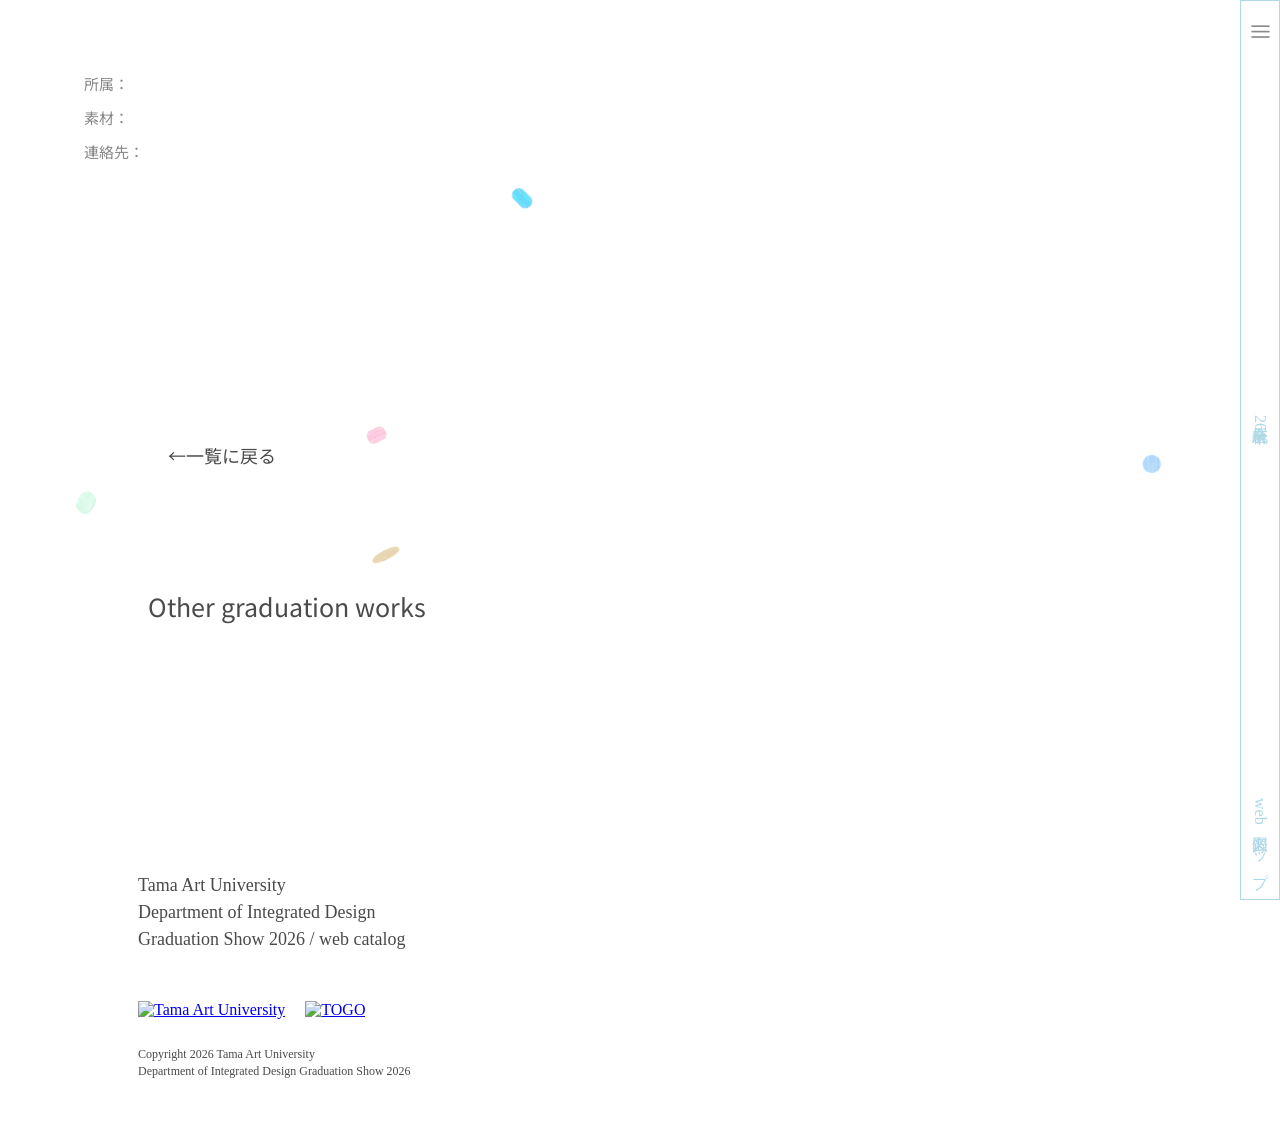
==== commit aac8de48: "本番データBDDF流し込み" ====
--- a/work.html
+++ b/work.html
@@ -4,6 +4,10 @@
     <meta charset="UTF-8">
     <meta name="viewport" content="width=device-width, initial-scale=1.0">
     <title>work / 統合デザイン学科卒業・修了制作展2026 / web図録</title>
+    <link rel="stylesheet" href="https://cdn.jsdelivr.net/npm/yakuhanJPs/yakuhanJPs.min.css">
+    <link rel="preconnect" href="https://fonts.googleapis.com">
+    <link rel="preconnect" href="https://fonts.gstatic.com" crossorigin>
+    <link href="https://fonts.googleapis.com/css2?family=Noto+Sans+JP:wght@400;700&display=swap" rel="stylesheet">
     <link rel="stylesheet" href="common.css">
     <link rel="stylesheet" href="work.css">
     <link rel="stylesheet" href="tubu-float.css">
@@ -16,7 +20,6 @@
 
 <!---->
 
-<div class="app-container">
   <main class="main-window">
     <div class="content-wrapper work-part">
 
@@ -149,7 +152,6 @@
 
 
 
-</div>
 
 
 
--- a/common.css
+++ b/common.css
@@ -1,50 +1,26 @@
 
 
-html, body {
-  width: 100%;
-  height: 100%;
+html {
+  overflow-x: hidden;
+}
+body {
+  width: 100%;
+  /*height: 100%;/*これを消すとスクロールバーが出てくる*/
   margin: 0;
   padding: 0;
-  overflow-x: hidden; /* 横方向のはみ出しを隠す */
-  /*position: fixed;*/    /* iPhoneでの「引っ張り更新」などの余計な動きを止める（任意） */
-  font-family: "Times","Times New Roman","游ゴシック","游ゴシック体","Yu Gothic","YuGothic",serif;
-}
-
-
-/* 画面全体の器 */
-.app-container {
-  display: flex;         /* 横並びにする */
-  width: 100vw;          /* 画面の横幅いっぱい */
-  height: 100vh;         /* 画面の縦幅いっぱい（ここが重要！） */
-  overflow: hidden;      /* 画面全体がガタガタ動くのを防ぐ */
+  /*font-family: "Times","Times New Roman","游ゴシック","游ゴシック体","Yu Gothic","YuGothic",serif;*/
+  font-family: 'YakuHanJPs', 'Noto Sans JP', sans-serif;
+}
+body.menu-open, html:has(body.menu-open) {
+  overflow: hidden;
 }
 
 /* 左側のメイン窓 */
 .main-window {
   position: relative;
-  padding-top: 0;
-  margin-top: 0;
-  /*width: calc(100vw - 40px); /*サイドバーの幅を変えたらここも買えること*/
-  flex: 1; /* 残りの幅を全て使用する指示 */
-  height: 100%;          /* 親（container）と同じ高さにする */
-  overflow-y: auto;      /* 中身が溢れたら、この窓の中だけでスクロールさせる */
-  overflow-x: hidden;
-  z-index: 1;         /* サイドバーより低い数字 */
-  -webkit-overflow-scrolling: touch; /* iPhoneでヌルヌル動かすための設定 */
-  background-color: #fff;
-
-  /* --- スクロールバーを隠す設定 --- */
-  -ms-overflow-style: none;    /* IE, Edge用 */
-  scrollbar-width: none;       /* Firefox用 */
-
-  display: flex;
-  flex-direction: column;
-  align-items: stretch;
-}
-
-/* Chrome, Safari, iPhone用 */
-.main-window::-webkit-scrollbar {
-  display: none;
+  width: 100%;
+  z-index: 1;
+  background-color: transparent;
 }
 
 
@@ -147,8 +123,8 @@
   justify-content: flex-start; /* 縦軸では中央揃えにしない */
   
   pointer-events: auto;
-  font-family: "Times","Times New Roman","游ゴシック","游ゴシック体","Yu Gothic","YuGothic",sans-serif;
-  box-sizing: border-box;
+  /*font-family: "Times","Times New Roman","游ゴシック","游ゴシック体","Yu Gothic","YuGothic",serif;*/
+  font-family: 'YakuHanJPs', 'Noto Sans JP', sans-serif;  box-sizing: border-box;
   position: relative;
 }
 /* 開いた時だけ中身を出す */
@@ -312,7 +288,8 @@
 .work-grid {
   display: grid;
   gap: 30px;
-  font-family: "游ゴシック","游ゴシック体","Yu Gothic","YuGothic",sans-serif;
+  /*font-family: "Times","Times New Roman","游ゴシック","游ゴシック体","Yu Gothic","YuGothic",serif;*/
+  font-family: 'YakuHanJPs', 'Noto Sans JP', sans-serif;
   box-sizing: border-box;
 }
 
@@ -348,7 +325,8 @@
   font-size: 14px;
   color: #4a4a4a;
   padding: 0 5px; /* 少しだけ内側に寄せる */
-  font-family: "游ゴシック","游ゴシック体","Yu Gothic","YuGothic",sans-serif;
+  /*font-family: "Times","Times New Roman","游ゴシック","游ゴシック体","Yu Gothic","YuGothic",serif;*/
+  font-family: 'YakuHanJPs', 'Noto Sans JP', sans-serif;
   flex-wrap: wrap;
   line-height: 1.5;
   transition: color 0.3s ease;
--- a/work.css
+++ b/work.css
@@ -17,13 +17,15 @@
     color: #4a4a4a;
 }
 #work-designer{
-    font-family: "游ゴシック","游ゴシック体","Yu Gothic","YuGothic",sans-serif;
+    /*font-family: "Times","Times New Roman","游ゴシック","游ゴシック体","Yu Gothic","YuGothic",serif;*/
+    font-family: 'YakuHanJPs', 'Noto Sans JP', sans-serif;
     font-size: 17px;
     color: #4a4a4a;
     margin: 10px 0 40px 0;
 }
 #work-concept{
-    font-family: "游ゴシック","游ゴシック体","Yu Gothic","YuGothic",sans-serif;
+    /*font-family: "Times","Times New Roman","游ゴシック","游ゴシック体","Yu Gothic","YuGothic",serif;*/
+    font-family: 'YakuHanJPs', 'Noto Sans JP', sans-serif;
     color: #4a4a4a;
     font-size: 13px;
     margin-top: 0px;
@@ -33,7 +35,8 @@
     max-width: 280px;     /* 箱組みのために横幅制限 */
 }
 .meta-info {
-  font-family: "游ゴシック","游ゴシック体","Yu Gothic","YuGothic",sans-serif;
+  /*font-family: "Times","Times New Roman","游ゴシック","游ゴシック体","Yu Gothic","YuGothic",serif;*/
+  font-family: 'YakuHanJPs', 'Noto Sans JP', sans-serif;
   display: flex;
   flex-direction: column; /* 項目を縦に並べる */
   margin: 20px 0 70px 0;
@@ -102,6 +105,11 @@
   border: none;
   display: block;
 }
+/* ショート・縦長動画 */
+.video-item.vertical iframe {
+  aspect-ratio: 9 / 16;
+  max-width: 360px;
+}
 
 /* 画像の微調整（既存のものを整理） */
 .sub-image-item img {
@@ -127,7 +135,8 @@
 }
 
 .recommend-list-title{
-  font-family: "Times","Times New Roman","游ゴシック","游ゴシック体","Yu Gothic","YuGothic";
+  /*font-family: "Times","Times New Roman","游ゴシック","游ゴシック体","Yu Gothic","YuGothic",serif;*/
+  font-family: 'YakuHanJPs', 'Noto Sans JP', sans-serif;
   color: #4a4a4a;
 }
 .return-to-Top{
@@ -220,6 +229,13 @@
   .work-info-block {
     margin-left: 5px;
   }  
+
+  #work-concept{
+    max-width: 340px;
+  }
+  .meta-content {
+    max-width: 300px;
+  }
 }
 
 
@@ -281,7 +297,7 @@
     margin-top: 40px;
   }
   .meta-content {
-    max-width: 270px;     /* 素材名部分の箱組み */
+    max-width: 290px;     /* 素材名部分の箱組み */
   }
 
 
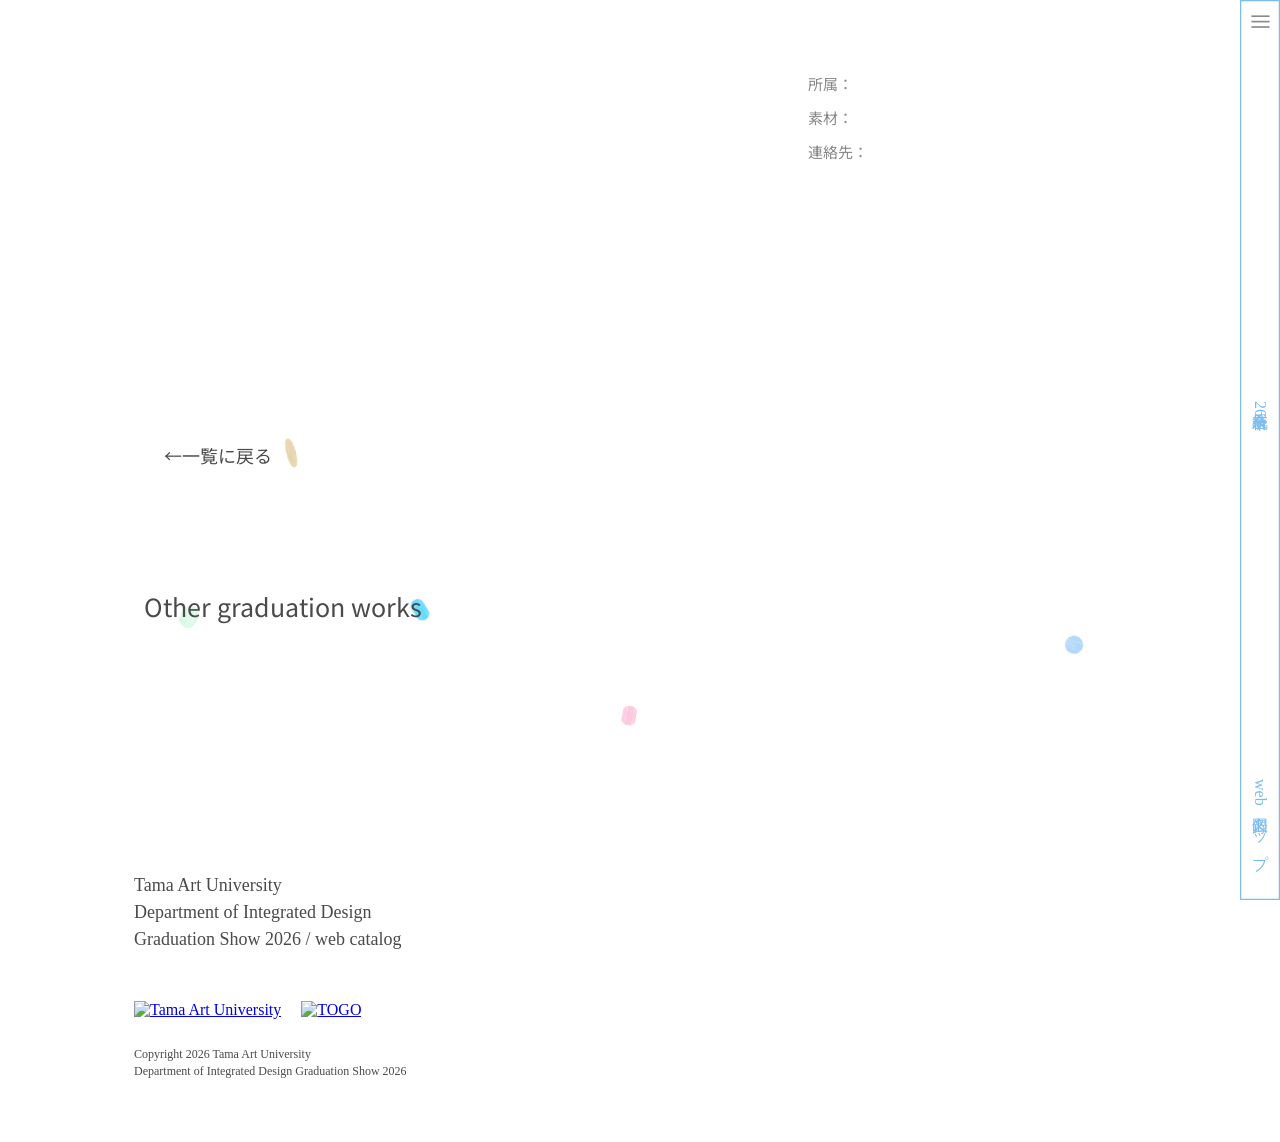
==== commit c69d851b: "更新サイドバーの表示対応" ====
--- a/work.html
+++ b/work.html
@@ -19,6 +19,9 @@
 
 
 <!---->
+
+
+<div class="page-wrapper">
 
   <main class="main-window">
     <div class="content-wrapper work-part">
@@ -151,6 +154,7 @@
 </nav>
 
 
+</div>
 
 
 
--- a/common.css
+++ b/common.css
@@ -2,25 +2,46 @@
 
 html {
   overflow-x: hidden;
+  -ms-overflow-style: none;
+  scrollbar-width: none;
 }
 body {
   width: 100%;
-  /*height: 100%;/*これを消すとスクロールバーが出てくる*/
+  /*height: 100%;*/
   margin: 0;
   padding: 0;
   /*font-family: "Times","Times New Roman","游ゴシック","游ゴシック体","Yu Gothic","YuGothic",serif;*/
   font-family: 'YakuHanJPs', 'Noto Sans JP', sans-serif;
+  -ms-overflow-style: none;
+  scrollbar-width: none;
 }
 body.menu-open, html:has(body.menu-open) {
   overflow: hidden;
 }
+body::-webkit-scrollbar {
+  display: none;
+}
+html::-webkit-scrollbar {
+  display: none;
+}
+/* htmlがスクロール要素になっているので、bodyとhtml両方にスクロールを出ないように指定する */
+
+
+.page-wrapper {
+  display: flex;
+  min-height: 100vh;
+  position: relative;
+}
+
+
 
 /* 左側のメイン窓 */
 .main-window {
   position: relative;
-  width: 100%;
+  width: calc(100% - 40px);
   z-index: 1;
   background-color: transparent;
+  flex: 1;
 }
 
 
@@ -31,29 +52,31 @@
 /* 3/24を受けて、サイドバーについて、メニューを開いていない時はサイドバーのエリア越しに背後をスクロールできるようにする */
 .side-bar {
   width: 40px;
-  height: 100dvh;  /* safariでは下にあるUIで文字が隠れたりするので、動的ビューポートの高さ(dynamic viewport height)を指定 */
-  right: 0;
+  /* height: 100dvh;  /* safariでは下にあるUIで文字が隠れたりするので、動的ビューポートの高さ(dynamic viewport height)を指定 */
+  height: 100vh;
   top: 0;
   background-color: transparent;
   box-shadow: none;
   /*flex-shrink: 0;        /* 画面が狭くなってもバーが潰れないようにする */
 
-  position: fixed;
+  position: sticky;
   display: flex;
   align-items: center;
   justify-content: center;
   z-index: 700;
+  align-self: flex-start;
 
   pointer-events: none; /* サイドバーの初期状態を、指が通り抜ける設定にするため、autoではなくnoneへ */
   touch-action: none; /* このエリアでのスクロールをブラウザに無視させる */
 
   box-sizing: border-box; /* paddingを幅に含める */
   /*transition: width 0.4s ease;*/
+  flex-shrink: 0;
 }
 .side-bar.is-open {
   width: 100vw;
   background-color: #fff;
-  box-shadow: inset 0 0 0 3px #add8e6;
+  box-shadow: inset 0 0 0 1.2px #7bbbef;
   /*padding-right: 40px; /* 右側のバーの幅分、内側に押し戻す */
   pointer-events: auto; /* 開いているときは操作可能にするため追加 */
   overflow-y: auto;
@@ -67,7 +90,7 @@
 /* 縦書きテキスト */
 .vertical-text {
   writing-mode: vertical-rl;
-  color: #add8e6;
+  color: #7bbbef;
   font-family: "Times","Times New Roman","游明朝体","游明朝","Yu Mincho","YuMincho",serif;
   white-space: nowrap;   /* 改行を防ぐ */
 
@@ -103,9 +126,9 @@
   align-items: center; /*横方向(幅の中央)に揃える*/
   box-sizing: border-box;
   pointer-events: none;
-  padding: 10px 0 calc(15px + env(safe-area-inset-bottom)) 0;
-
-  box-shadow: inset 0 0 0 1px #add8e6;  /* イラレの「線の位置：内側」と同じ挙動。4つ目の数値は線の広がりを指定 */
+  padding: env(safe-area-inset-top) 0  max(calc(15px + env(safe-area-inset-bottom)), 34px) 0;
+
+  box-shadow: inset 0 0 0 1.2px #7bbbef;  /* イラレの「線の位置：内側」と同じ挙動。4つ目の数値は線の広がりを指定 */
   background-color: #fff; /* 閉じている時の白い帯 */
 }
 /* メニュー画面の時のみ、サイドバー横幅分を引くのではなく画面全体を用いて文字情報を配置 */
@@ -363,7 +386,7 @@
   left: 0;
   width: 100%;
   height: 100%;
-  background-color: #00aeef; /* 色指定*/
+  background-color: #00bbff; /* 色指定*/ /* #00bbffa7 */
   opacity: 0;             /* 初期状態は透明 */
   mix-blend-mode: screen; /* 画像と色を「スクリーン」でブレンド（白い部分が青く光る） */
   transition: opacity 0.3s ease; /* 青くなるのをスムーズにする */
@@ -378,7 +401,7 @@
 @media (hover: hover) {
 /* 4. リンク（親）にホバーした時、中のオーバーレイ（子）を表示する */
 .work-item-link:hover .work-thumbnail::after {
-  opacity: 1; /* ホバー時は青い層を重ねる */
+  opacity: 0.7; /* ホバー時は青い層を重ねる */
 }
 .work-item-link:hover .work-info{
   color: magenta;
@@ -403,7 +426,7 @@
 
 /* スマホなどタップ操作系での反応の試作(ホバーなどとケンカするなら消す。代わりに上のactiveを復活) */
 .work-item-link:active .work-thumbnail::after{
-  opacity: 0.5;
+  opacity: 0.6;
   transition: 0s;
 }
 .work-thumbnail::after{
--- a/work.css
+++ b/work.css
@@ -251,12 +251,12 @@
   .work-part-grid {
     display: grid;
     /* 左に文字(fr)、右に画像(fr)の比率でカラムを作成 */
-    grid-template-columns: 1fr 1.8fr;
     /* 文字(info)を左側に固定し、右側にメインとサブを並べる */
-    grid-template-areas: 
-      "info-block main-visual"
-      "info-block sub-images";
-    
+    /* grid-template-columns: 1fr 1.8fr;   grid-template-areas: "info-block main-visual" "info-block sub-images"; */
+    /*上は文字カラムが左に、下は右に来る*/
+    grid-template-columns: 1.9fr 1fr;   grid-template-areas: "main-visual info-block" "sub-images info-block";
+
+
     column-gap: 35px; /* 左右カラムの間の余白 */
     row-gap: 20px;    /* メイン画像とサブ画像の間 */
     align-items: flex-start; /* 中身を上揃えにする */
